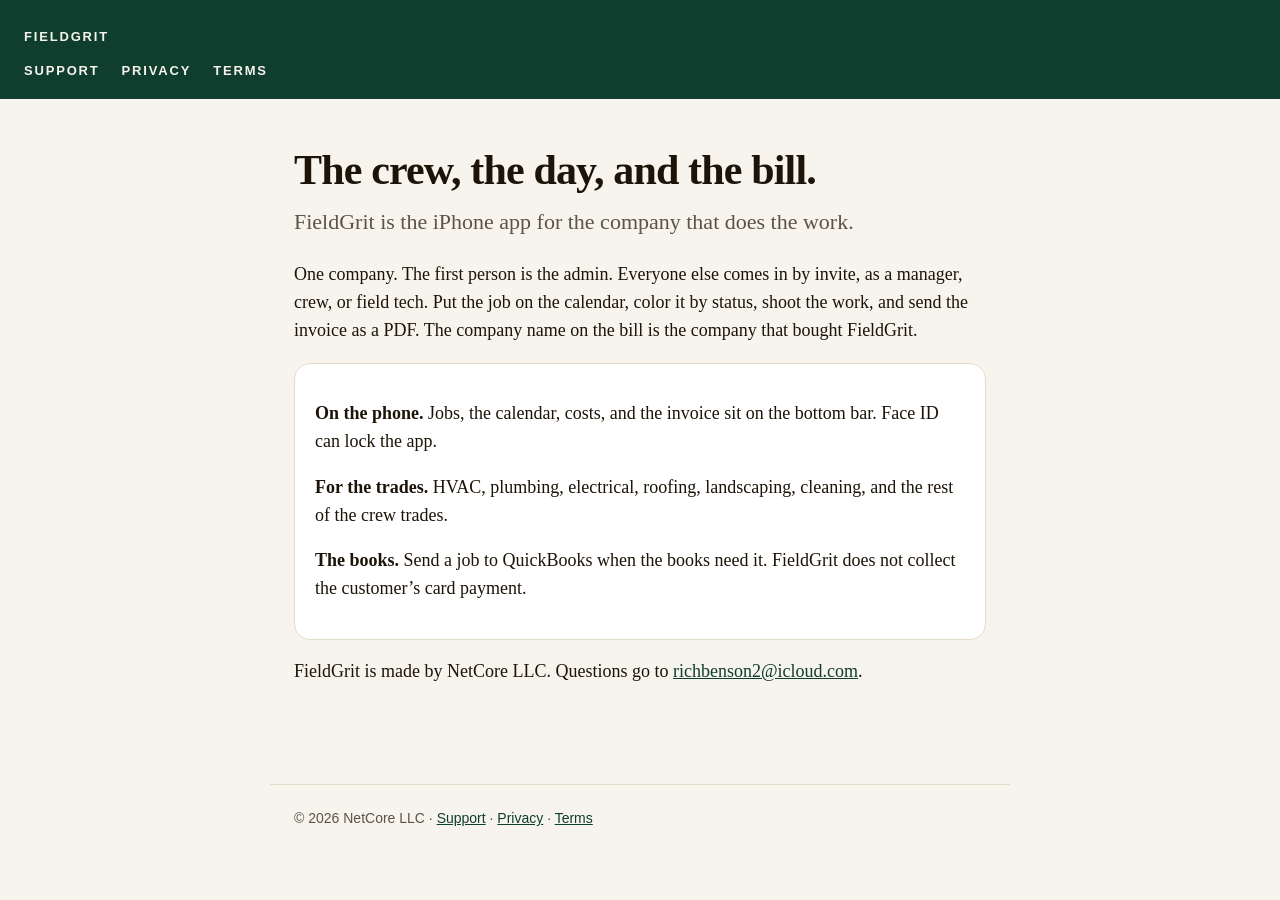
==== index.html @ 31fd5158 "Publish the FieldGrit support, privacy, and terms pages. Co-authored-by: Cursor <cursoragent@cursor." ====
<!doctype html>
<html lang="en">
<head>
  <meta charset="utf-8">
  <meta name="viewport" content="width=device-width, initial-scale=1">
  <title>FieldGrit</title>
  <link rel="stylesheet" href="styles.css">
</head>
<body>
  <header class="bar">
    <a href="./">FieldGrit</a>
    <nav>
      <a href="support/">Support</a>
      <a href="privacy/">Privacy</a>
      <a href="terms/">Terms</a>
    </nav>
  </header>
  <main>
    <h1>The crew, the day, and the bill.</h1>
    <p class="lede">FieldGrit is the iPhone app for the company that does the work.</p>
    <p>One company. The first person is the admin. Everyone else comes in by invite, as a manager, crew, or field tech. Put the job on the calendar, color it by status, shoot the work, and send the invoice as a PDF. The company name on the bill is the company that bought FieldGrit.</p>
    <div class="card">
      <p><strong>On the phone.</strong> Jobs, the calendar, costs, and the invoice sit on the bottom bar. Face ID can lock the app.</p>
      <p><strong>For the trades.</strong> HVAC, plumbing, electrical, roofing, landscaping, cleaning, and the rest of the crew trades.</p>
      <p><strong>The books.</strong> Send a job to QuickBooks when the books need it. FieldGrit does not collect the customer’s card payment.</p>
    </div>
    <p>FieldGrit is made by NetCore LLC. Questions go to <a href="mailto:richbenson2@icloud.com">richbenson2@icloud.com</a>.</p>
  </main>
  <footer>© 2026 NetCore LLC · <a href="support/">Support</a> · <a href="privacy/">Privacy</a> · <a href="terms/">Terms</a></footer>
</body>
</html>
---- styles.css ----
:root {
  --green: #0f3d2e;
  --green-2: #164a38;
  --gold: #c6a156;
  --ink: #1c1408;
  --paper: #f7f4ee;
  --muted: #5c5346;
  --line: #e4dccb;
}

* { box-sizing: border-box; }

html { scroll-behavior: smooth; }

body {
  margin: 0;
  background: var(--paper);
  color: var(--ink);
  font: 18px/1.55 "Iowan Old Style", Palatino, "Palatino Linotype", Georgia, serif;
}

a { color: var(--green); }

header.bar {
  background: var(--green);
  color: var(--paper);
  padding: 22px 24px;
}

header.bar a {
  color: var(--paper);
  text-decoration: none;
  letter-spacing: 0.14em;
  font: 600 13px/1 "Avenir Next", "Segoe UI", sans-serif;
  text-transform: uppercase;
}

nav {
  display: flex;
  gap: 22px;
  flex-wrap: wrap;
  margin-top: 14px;
  font: 15px/1.2 "Avenir Next", "Segoe UI", sans-serif;
}

nav a { color: var(--gold); text-decoration: none; }

main {
  max-width: 740px;
  margin: 0 auto;
  padding: 48px 24px 80px;
}

h1 {
  font-weight: 600;
  font-size: 42px;
  line-height: 1.1;
  letter-spacing: -0.02em;
  margin: 0 0 12px;
}

h2 {
  font-size: 26px;
  font-weight: 600;
  margin: 36px 0 8px;
}

.gold { color: var(--gold); }

.lede { font-size: 22px; color: var(--muted); margin-top: 0; }

ul { padding-left: 1.2em; }

li { margin: 6px 0; }

.card {
  background: white;
  border: 1px solid var(--line);
  border-radius: 16px;
  padding: 18px 20px;
  margin: 18px 0;
}

footer {
  border-top: 1px solid var(--line);
  color: var(--muted);
  font: 14px/1.4 "Avenir Next", "Segoe UI", sans-serif;
  padding: 24px;
  max-width: 740px;
  margin: 0 auto;
}
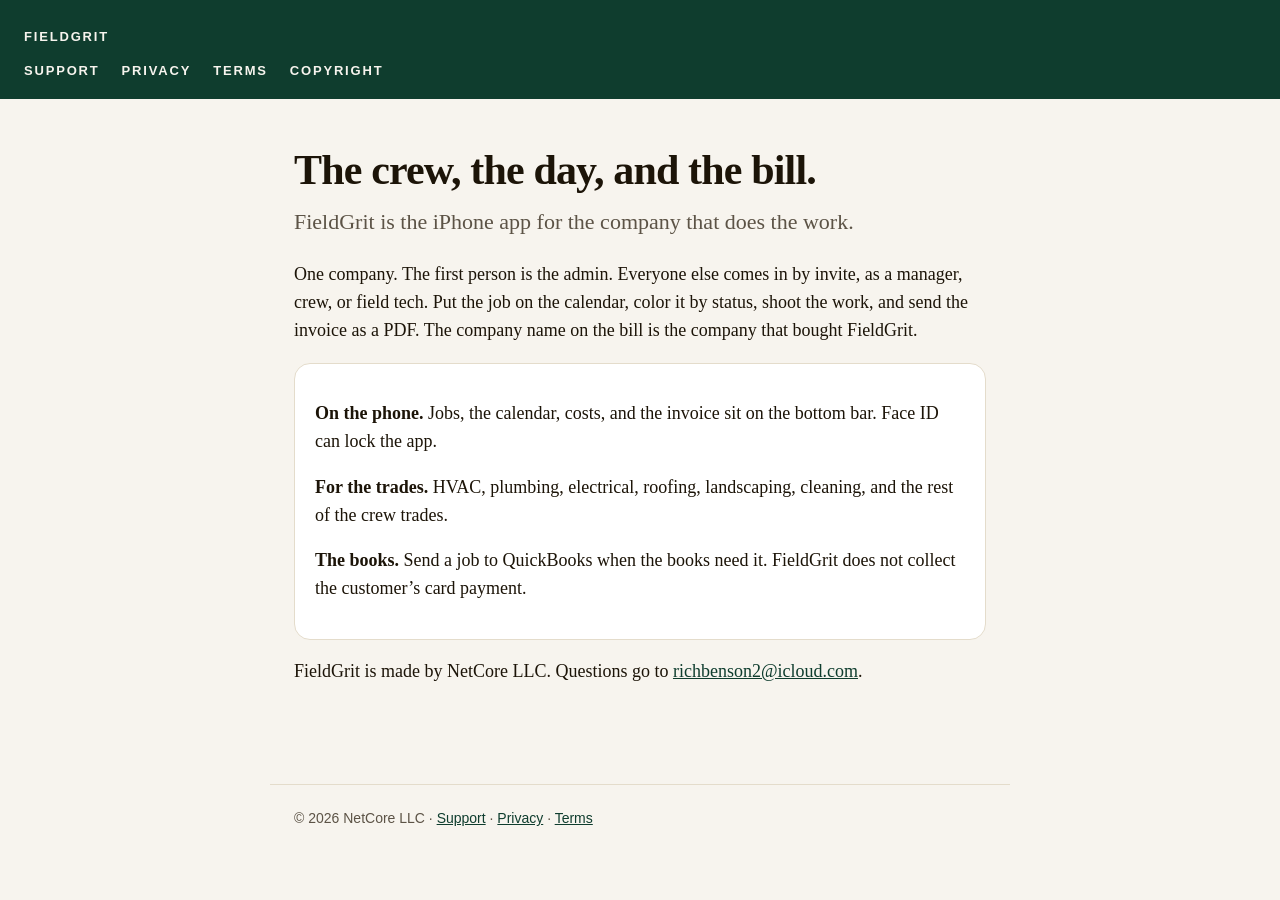
==== commit be3d1718: "Add the copyright page for the App Store copyright URL. Co-authored-by: Cursor <cursoragent@cursor.c" ====
--- a/index.html
+++ b/index.html
@@ -13,6 +13,7 @@
       <a href="support/">Support</a>
       <a href="privacy/">Privacy</a>
       <a href="terms/">Terms</a>
+      <a href="copyright/">Copyright</a>
     </nav>
   </header>
   <main>
